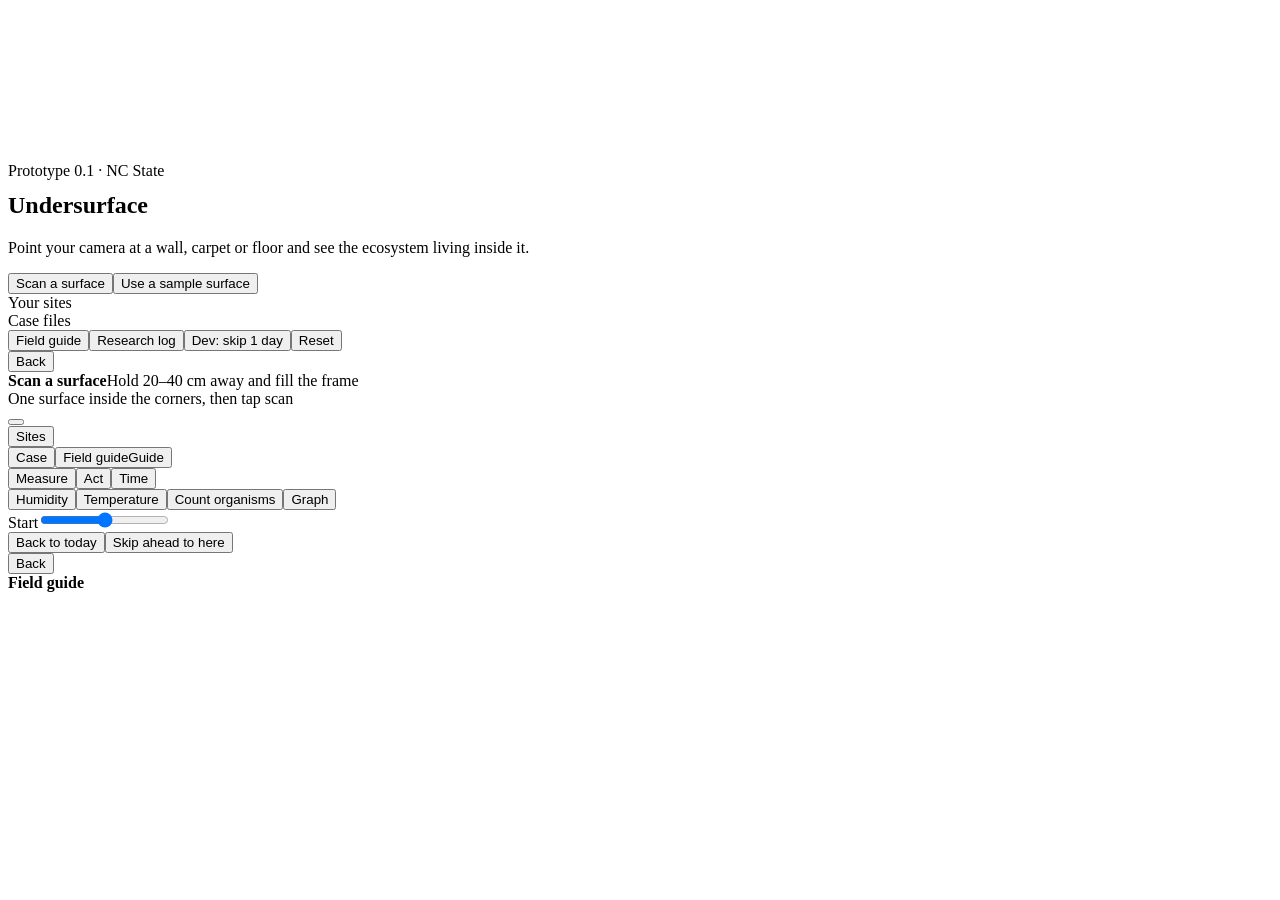
==== src/template.html @ 57927195 "base setup for UnderSurface" ====
<!DOCTYPE html>
<html lang="en">
<head>
<meta charset="utf-8">
<meta name="viewport" content="width=device-width,initial-scale=1,maximum-scale=1,user-scalable=no,viewport-fit=cover">
<meta name="apple-mobile-web-app-capable" content="yes">
<meta name="mobile-web-app-capable" content="yes">
<meta name="apple-mobile-web-app-title" content="Undersurface">
<meta name="theme-color" content="#F7F7F5">
<title>Undersurface</title>
<style>/*CSS*/</style>
</head>
<body>
<canvas id="stage" aria-label="Camera view with x-ray lens"></canvas>
<video id="cam" playsinline muted autoplay style="display:none"></video>

<section id="home" class="screen on"><div class="home-wrap">
  <div class="caps">Prototype 0.1 · NC State</div>
  <h1 class="wordmark" style="margin-top:12px">Undersurface</h1>
  <p class="tagline">Point your camera at a wall, carpet or floor and see the ecosystem living inside it.</p>
  <div class="home-actions"><button class="btn primary" id="bScan">Scan a surface</button><button class="btn" id="bSample">Use a sample surface</button></div>
  <div class="section-h"><span class="caps" style="color:var(--ink)">Your sites</span><span class="caps" id="siteCount"></span></div>
  <div class="rows" id="sites"></div>
  <div class="section-h"><span class="caps" style="color:var(--ink)">Case files</span></div>
  <div class="rows" id="cases"></div>
  <div class="foot"><button class="link" id="bGuide">Field guide</button><button class="link" id="bLog">Research log</button><span id="logCount" class="num"></span><button class="link" id="bDev">Dev: skip 1 day</button><button class="link" id="bReset">Reset</button></div>
</div></section>

<section id="scan" class="screen">
  <div class="topbar"><div class="in"><button class="back" id="sBack">Back</button><div class="title"><b>Scan a surface</b><span>Hold 20–40 cm away and fill the frame</span></div></div></div>
  <div class="hint">One surface inside the corners, then tap scan</div>
  <div class="scanbar"><button class="shutter" id="bShutter" aria-label="Scan surface"><i></i></button></div>
</section>

<section id="xray" class="screen">
  <div class="topbar"><div class="in"><button class="back" id="xBack">Sites</button><div class="title"><b id="xName"></b><span id="xSub" class="num"></span></div><button class="btn quiet" id="bCase">Case</button><button class="btn quiet" id="bXGuide"><span class="hide-sm">Field guide</span><span class="sm-only">Guide</span></button></div></div>
  <div class="rail" id="rail"></div>
  <div class="panel">
    <div class="tabs"><button data-tab="measure">Measure</button><button data-tab="act">Act</button><button data-tab="time">Time</button></div>
    <div class="pane" id="p-measure">
      <div class="tools"><button class="btn" data-m="rh">Humidity</button><button class="btn" data-m="temp">Temperature</button><button class="btn" data-m="count">Count organisms</button><button class="btn quiet" id="bGraph">Graph</button></div>
      <div class="readout" id="readout"></div>
    </div>
    <div class="pane" id="p-act"><div class="tools" id="acts"></div><div class="readout" id="actNote"></div></div>
    <div class="pane" id="p-time">
      <div class="timeline"><span class="caps">Start</span><input type="range" id="scrub" min="0" step="1" aria-label="Time"><span class="caps" id="maxL"></span></div>
      <div class="ticks" id="ticks"></div>
      <div class="timeinfo"><span id="timeLabel" class="num"></span><span class="tools"><button class="btn quiet" id="bNow">Back to today</button><button class="btn" id="bCommit">Skip ahead to here</button></span></div>
    </div>
  </div>
</section>

<section id="guide" class="screen" style="overflow-y:auto">
  <div class="topbar" style="position:sticky"><div class="in"><button class="back" id="gBack">Back</button><div class="title"><b>Field guide</b><span id="gSub"></span></div></div></div>
  <div style="max-width:960px;margin:0 auto;padding:24px 16px calc(32px + var(--safe-b))"><div class="grid" id="ggrid"></div></div>
</section>

<div class="scrim" id="scrim"><div class="sheet" id="sheet" role="dialog"></div></div>
<div id="toast" role="status"></div>
<script>/*JS*/</script>
</body>
</html>
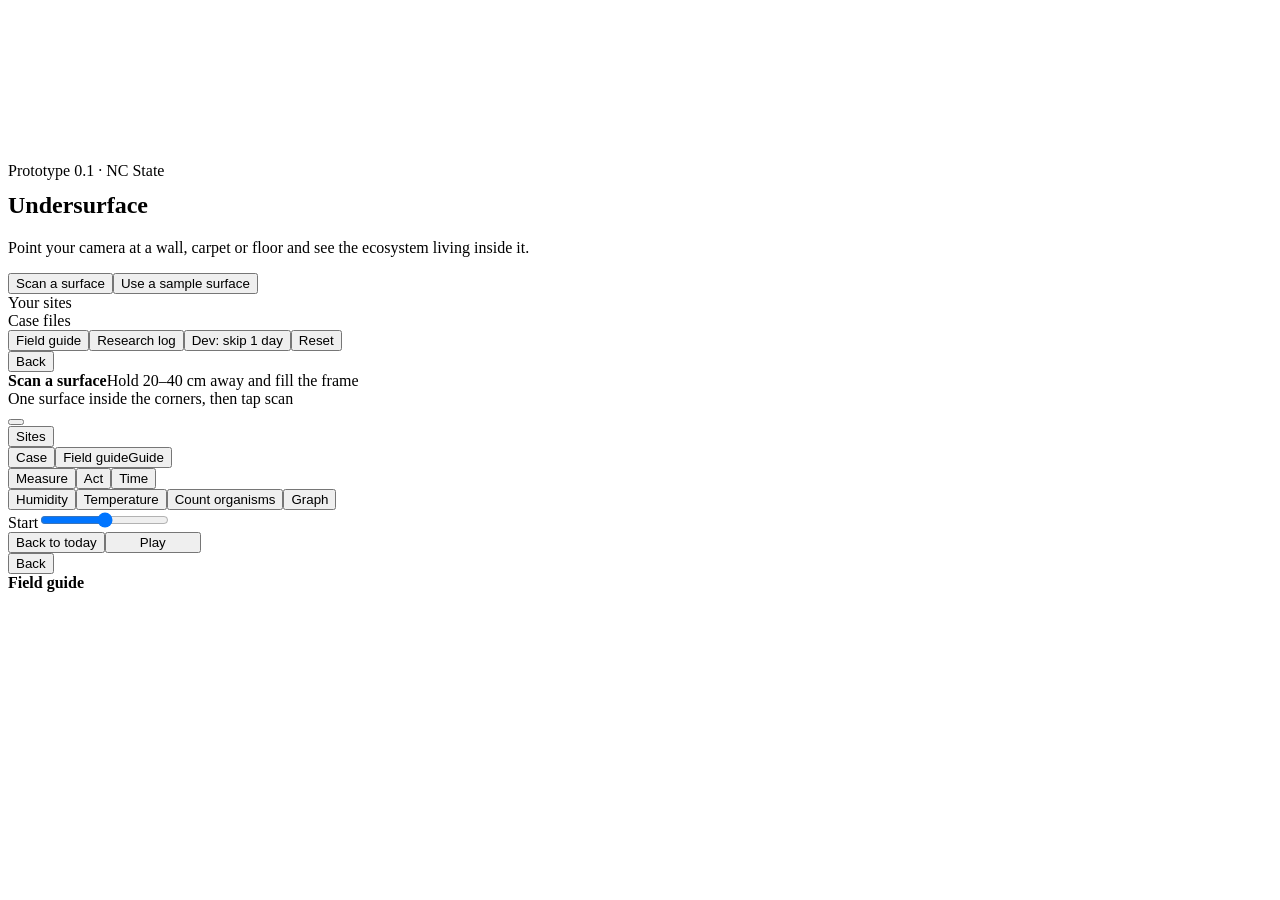
==== commit 15863019: "updated to add AR like and intuitive UI" ====
--- a/src/template.html
+++ b/src/template.html
@@ -45,7 +45,7 @@
     <div class="pane" id="p-time">
       <div class="timeline"><span class="caps">Start</span><input type="range" id="scrub" min="0" step="1" aria-label="Time"><span class="caps" id="maxL"></span></div>
       <div class="ticks" id="ticks"></div>
-      <div class="timeinfo"><span id="timeLabel" class="num"></span><span class="tools"><button class="btn quiet" id="bNow">Back to today</button><button class="btn" id="bCommit">Skip ahead to here</button></span></div>
+      <div class="timeinfo"><span id="timeLabel" class="num"></span><span class="tools"><button class="btn quiet" id="bNow">Back to today</button><button class="btn primary" id="bPlay" style="min-width:96px">Play</button></span></div>
     </div>
   </div>
 </section>
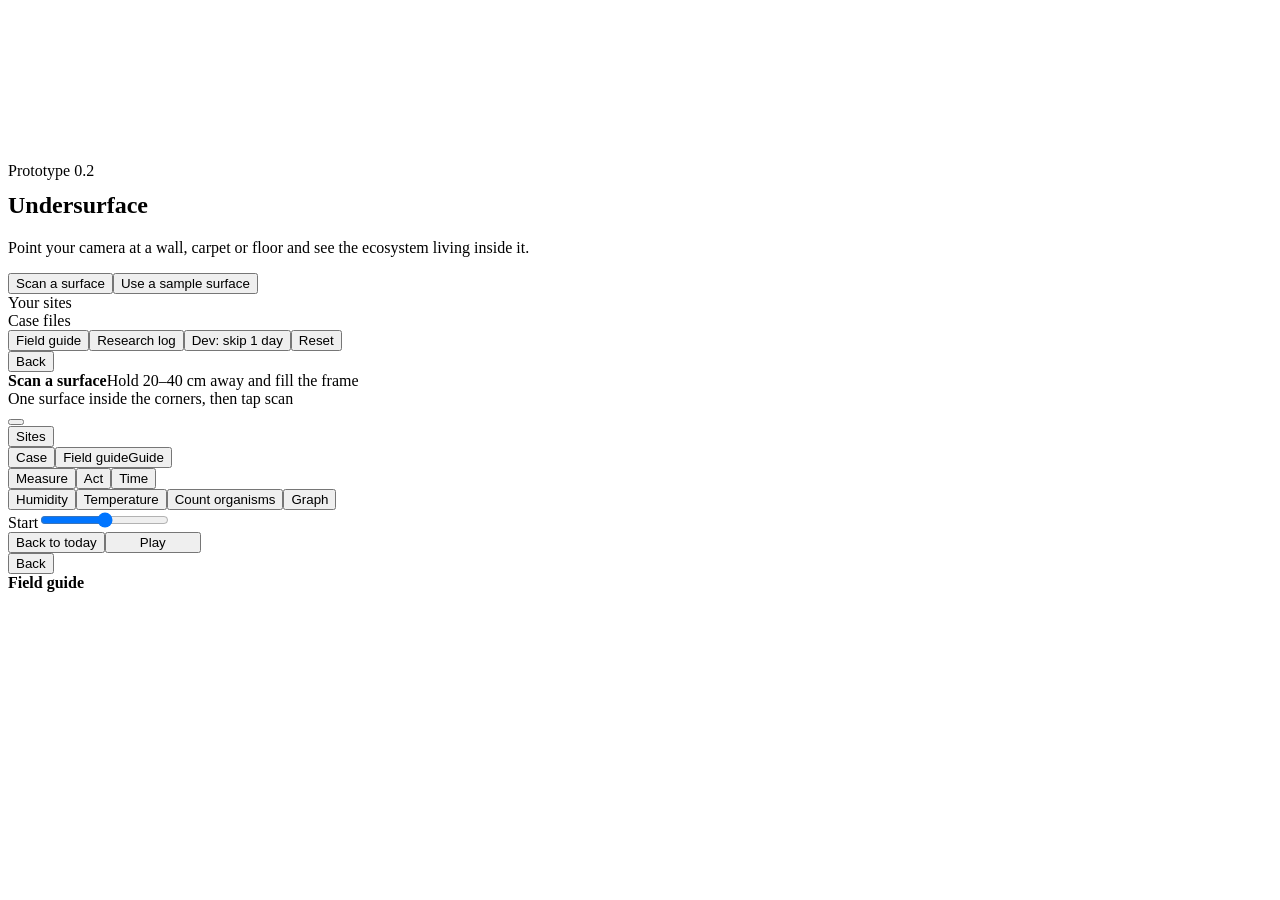
==== commit 3c0094dd: "minor tweak" ====
--- a/src/template.html
+++ b/src/template.html
@@ -15,7 +15,7 @@
 <video id="cam" playsinline muted autoplay style="display:none"></video>
 
 <section id="home" class="screen on"><div class="home-wrap">
-  <div class="caps">Prototype 0.1 · NC State</div>
+  <div class="caps">Prototype 0.2</div>
   <h1 class="wordmark" style="margin-top:12px">Undersurface</h1>
   <p class="tagline">Point your camera at a wall, carpet or floor and see the ecosystem living inside it.</p>
   <div class="home-actions"><button class="btn primary" id="bScan">Scan a surface</button><button class="btn" id="bSample">Use a sample surface</button></div>
